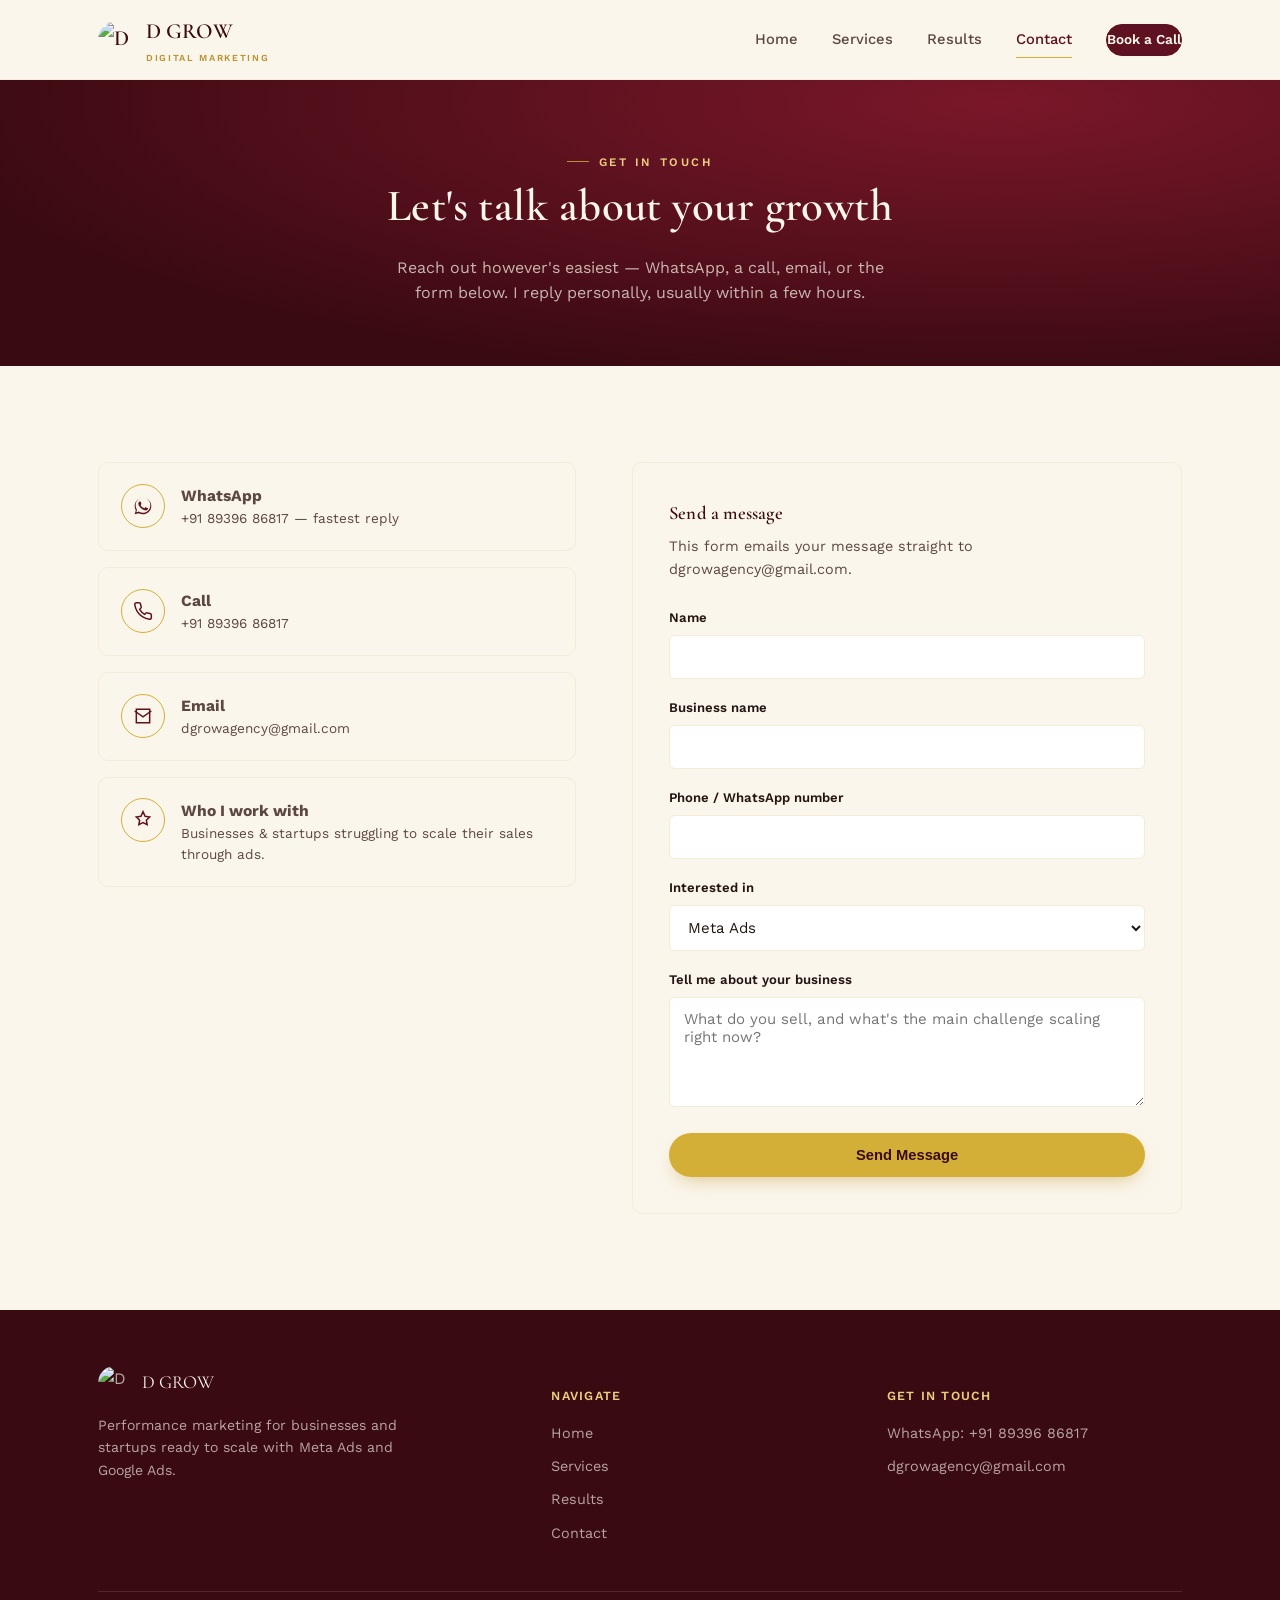
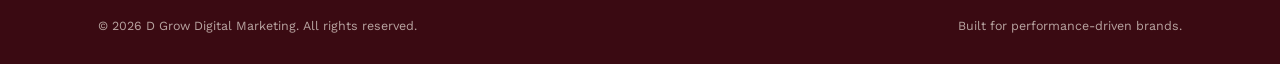
==== contact.html @ 4735f6be "Add files via upload" ====
<!DOCTYPE html>
<html lang="en">
<head>
<meta charset="UTF-8">
<meta name="viewport" content="width=device-width, initial-scale=1.0">
<title>Contact — D Grow Digital Marketing</title>
<meta name="description" content="Get in touch with D Grow for Meta Ads and Google Ads management — WhatsApp, call, email, or send a message.">
<link rel="icon" href="assets/logo.jpg">
<link rel="preconnect" href="https://fonts.googleapis.com">
<link rel="preconnect" href="https://fonts.gstatic.com" crossorigin>
<link href="https://fonts.googleapis.com/css2?family=Cormorant+Garamond:ital,wght@0,500;0,600;0,700;1,500&family=Work+Sans:wght@400;500;600;700&display=swap" rel="stylesheet">
<link rel="stylesheet" href="styles.css">
<style>
  .contact-wrap{ display:grid; grid-template-columns:1fr 1.15fr; gap:56px; align-items:flex-start; }
  .contact-options{ display:grid; gap:16px; }
  .option-card{
    display:flex; align-items:center; gap:16px;
    padding:20px 22px; border-radius:var(--radius-m);
    border:1px solid var(--ivory-100); background:var(--ivory-50);
    transition:border-color .18s var(--ease), transform .18s var(--ease);
  }
  .option-card:hover{ border-color:var(--gold-400); transform:translateY(-2px); }
  .option-card .ic{
    width:44px; height:44px; border-radius:50%;
    border:1px solid var(--gold-400); flex-shrink:0;
    display:flex; align-items:center; justify-content:center; color:var(--maroon-800);
  }
  .option-card .ic svg{ width:20px; height:20px; }
  .option-card b{ display:block; font-size:.98rem; }
  .option-card span{ font-size:.85rem; color:var(--ink-600); }
  .form-card{
    background:var(--ivory-50); border:1px solid var(--ivory-100);
    border-radius:var(--radius-m); padding:36px;
  }
  .field{ margin-bottom:18px; }
  .field label{ display:block; font-size:.82rem; font-weight:600; margin-bottom:7px; color:var(--ink-900); }
  .field input, .field select, .field textarea{
    width:100%; padding:12px 14px; border-radius:6px;
    border:1px solid var(--ivory-100); background:#fff;
    font-family:var(--sans); font-size:.94rem; color:var(--ink-900);
  }
  .field input:focus, .field select:focus, .field textarea:focus{
    outline:none; border-color:var(--gold-400);
  }
  .field textarea{ resize:vertical; min-height:110px; }
  @media (max-width:860px){ .contact-wrap{ grid-template-columns:1fr; } }
</style>
</head>
<body>

<header class="site-header">
  <nav class="nav">
    <a href="index.html" class="brand">
      <img src="assets/logo.jpg" alt="D Grow logo">
      <span>D GROW<span class="sub">Digital Marketing</span></span>
    </a>
    <button class="nav-toggle" aria-label="Toggle menu" aria-expanded="false">
      <span></span><span></span><span></span>
    </button>
    <div class="nav-links">
      <a href="index.html">Home</a>
      <a href="services.html">Services</a>
      <a href="results.html">Results</a>
      <a href="contact.html" aria-current="page">Contact</a>
      <a href="contact.html" class="nav-cta">Book a Call</a>
    </div>
  </nav>
</header>

<main>

  <section class="page-hero">
    <div class="container">
      <span class="eyebrow" style="color:var(--gold-300)">Get In Touch</span>
      <h1>Let's talk about your growth</h1>
      <p>Reach out however's easiest — WhatsApp, a call, email, or the form below. I reply personally, usually within a few hours.</p>
    </div>
  </section>

  <section class="section section-ivory">
    <div class="container contact-wrap">

      <div class="reveal">
        <div class="contact-options">
          <a class="option-card" href="https://wa.me/918939686817" target="_blank" rel="noopener">
            <span class="ic"><svg viewBox="0 0 24 24" fill="currentColor"><path d="M17.5 14.4c-.3-.2-1.7-.9-2-1-.3-.1-.5-.2-.7.1-.2.3-.8 1-.9 1.2-.2.2-.3.2-.6.1-.3-.2-1.3-.5-2.4-1.5-.9-.8-1.5-1.8-1.7-2.1-.2-.3 0-.5.1-.6.1-.1.3-.3.4-.5.1-.2.2-.3.3-.5.1-.2 0-.4 0-.5C10 9 9.4 7.6 9.2 7c-.2-.5-.4-.5-.6-.5h-.5c-.2 0-.5.1-.7.4-.3.3-1 1-1 2.4s1 2.8 1.2 3c.1.2 2 3 4.8 4.3.7.3 1.2.5 1.6.6.7.2 1.3.2 1.8.1.5-.1 1.7-.7 1.9-1.4.2-.7.2-1.2.2-1.4-.1-.1-.3-.2-.6-.3z"/><path d="M12 2C6.5 2 2 6.5 2 12c0 1.9.5 3.6 1.4 5.2L2 22l4.9-1.3C8.5 21.5 10.2 22 12 22c5.5 0 10-4.5 10-10S17.5 2 12 2zm0 18.2c-1.7 0-3.3-.5-4.6-1.3l-.3-.2-3.2.8.9-3.1-.2-.3C3.7 14 3.2 12.5 3.2 11 3.2 6.1 7.1 2.2 12 2.2S20.8 6.1 20.8 11 16.9 20.2 12 20.2z"/></svg></span>
            <span><b>WhatsApp</b><span>+91 89396 86817 — fastest reply</span></span>
          </a>
          <a class="option-card" href="tel:+918939686817">
            <span class="ic"><svg viewBox="0 0 24 24" fill="none" stroke="currentColor" stroke-width="1.8"><path d="M22 16.9v3a2 2 0 0 1-2.2 2 19.8 19.8 0 0 1-8.6-3.1 19.5 19.5 0 0 1-6-6 19.8 19.8 0 0 1-3.1-8.7A2 2 0 0 1 4.1 2h3a2 2 0 0 1 2 1.7c.1 1 .3 2 .7 2.9a2 2 0 0 1-.5 2.1L8 10a16 16 0 0 0 6 6l1.3-1.3a2 2 0 0 1 2.1-.5c.9.4 1.9.6 2.9.7a2 2 0 0 1 1.7 2z"/></svg></span>
            <span><b>Call</b><span>+91 89396 86817</span></span>
          </a>
          <a class="option-card" href="mailto:dgrowagency@gmail.com">
            <span class="ic"><svg viewBox="0 0 24 24" fill="none" stroke="currentColor" stroke-width="1.8"><path d="M4 4h16v16H4z"/><path d="M22 6l-10 7L2 6"/></svg></span>
            <span><b>Email</b><span>dgrowagency@gmail.com</span></span>
          </a>
          <div class="option-card" style="align-items:flex-start;">
            <span class="ic"><svg viewBox="0 0 24 24" fill="none" stroke="currentColor" stroke-width="1.8"><path d="M12 2l2.5 5.5L20 8.3l-4 3.9 1 5.5-5-2.6-5 2.6 1-5.5-4-3.9 5.5-.8z"/></svg></span>
            <span><b>Who I work with</b><span>Businesses &amp; startups struggling to scale their sales through ads.</span></span>
          </div>
        </div>
      </div>

      <div class="form-card reveal">
        <h3 style="margin-bottom:6px;">Send a message</h3>
        <p style="color:var(--ink-600); font-size:.9rem; margin-bottom:26px;">This form emails your message straight to dgrowagency@gmail.com.</p>

        <form action="https://formsubmit.co/dgrowagency@gmail.com" method="POST">
          <input type="hidden" name="_subject" value="New enquiry from D Grow website">
          <input type="hidden" name="_template" value="box">
          <input type="hidden" name="_captcha" value="false">
          <input type="hidden" name="_next" value="contact.html?sent=true">

          <div class="field">
            <label for="name">Name</label>
            <input type="text" id="name" name="Name" required>
          </div>
          <div class="field">
            <label for="business">Business name</label>
            <input type="text" id="business" name="Business Name">
          </div>
          <div class="field">
            <label for="phone">Phone / WhatsApp number</label>
            <input type="tel" id="phone" name="Phone" required>
          </div>
          <div class="field">
            <label for="channel">Interested in</label>
            <select id="channel" name="Interested In">
              <option>Meta Ads</option>
              <option>Google Ads</option>
              <option>Both / Not sure yet</option>
            </select>
          </div>
          <div class="field">
            <label for="message">Tell me about your business</label>
            <textarea id="message" name="Message" placeholder="What do you sell, and what's the main challenge scaling right now?" required></textarea>
          </div>
          <button type="submit" class="btn btn-primary" style="width:100%;">Send Message</button>
        </form>
      </div>

    </div>
  </section>

</main>

<footer class="site-footer">
  <div class="container">
    <div class="footer-grid">
      <div>
        <div class="footer-brand">
          <img src="assets/logo.jpg" alt="D Grow logo">
          <span>D GROW</span>
        </div>
        <p style="max-width:34ch; font-size:.88rem;">Performance marketing for businesses and startups ready to scale with Meta Ads and Google Ads.</p>
      </div>
      <div class="footer-col">
        <h5>Navigate</h5>
        <a href="index.html">Home</a>
        <a href="services.html">Services</a>
        <a href="results.html">Results</a>
        <a href="contact.html">Contact</a>
      </div>
      <div class="footer-col">
        <h5>Get In Touch</h5>
        <a href="https://wa.me/918939686817" target="_blank" rel="noopener">WhatsApp: +91 89396 86817</a>
        <a href="mailto:dgrowagency@gmail.com">dgrowagency@gmail.com</a>
      </div>
    </div>
    <div class="footer-bottom">
      <span>© 2026 D Grow Digital Marketing. All rights reserved.</span>
      <span>Built for performance-driven brands.</span>
    </div>
  </div>
</footer>

<script src="script.js"></script>
</body>
</html>
---- styles.css ----
/* ============================================================
   D GROW — Digital Marketing
   Design tokens
   ============================================================ */
:root{
  --maroon-950:#3A0A12;
  --maroon-800:#5E1120;
  --maroon-700:#7A1729;
  --maroon-600:#93223A;
  --gold-500:#B9922F;
  --gold-400:#D4AF37;
  --gold-300:#E9CE7F;
  --ivory-50:#FBF6EC;
  --ivory-100:#F4EBD9;
  --ink-900:#241512;
  --ink-600:#5C4842;
  --ink-400:#8A7770;

  --serif: "Cormorant Garamond", "Times New Roman", serif;
  --sans: "Work Sans", "Segoe UI", sans-serif;

  --radius-s: 4px;
  --radius-m: 10px;
  --container: 1140px;

  --ease: cubic-bezier(.22,.68,.29,1);
}

*,*::before,*::after{box-sizing:border-box;}
html{scroll-behavior:smooth;}
body{
  margin:0;
  background:var(--ivory-50);
  color:var(--ink-900);
  font-family:var(--sans);
  font-size:16px;
  line-height:1.6;
  -webkit-font-smoothing:antialiased;
}
img{max-width:100%;display:block;}
a{color:inherit;text-decoration:none;}
ul{margin:0;padding:0;list-style:none;}
h1,h2,h3,h4{
  font-family:var(--serif);
  font-weight:600;
  margin:0 0 .5em;
  color:var(--maroon-950);
  letter-spacing:.01em;
}
p{margin:0 0 1em;}
.container{
  max-width:var(--container);
  margin:0 auto;
  padding:0 28px;
}
.eyebrow{
  font-family:var(--sans);
  font-size:.72rem;
  font-weight:600;
  letter-spacing:.22em;
  text-transform:uppercase;
  color:var(--gold-500);
  display:inline-flex;
  align-items:center;
  gap:10px;
}
.eyebrow::before{
  content:"";
  width:22px;height:1px;
  background:var(--gold-500);
  display:inline-block;
}
:focus-visible{
  outline:2px solid var(--gold-400);
  outline-offset:3px;
}
@media (prefers-reduced-motion: reduce){
  *{animation-duration:.001ms !important; animation-iteration-count:1 !important; transition-duration:.001ms !important; scroll-behavior:auto !important;}
}

/* ============ Ring motif (the signature element) ============ */
.ring{
  border-radius:50%;
  border:1px solid var(--gold-400);
}
.ring-divider{
  width:34px;height:34px;
  margin:0 auto 22px;
  position:relative;
}
.ring-divider::before{
  content:"";
  position:absolute; inset:0;
  border-radius:50%;
  border:1px solid var(--gold-400);
}
.ring-divider::after{
  content:"";
  position:absolute;
  left:50%; top:-9px;
  transform:translateX(-50%);
  width:0;height:0;
  border-left:5px solid transparent;
  border-right:5px solid transparent;
  border-bottom:8px solid var(--gold-400);
}

/* ============================================================
   Navigation
   ============================================================ */
.site-header{
  position:sticky; top:0; z-index:100;
  background:rgba(251,246,236,.92);
  backdrop-filter:blur(8px);
  border-bottom:1px solid var(--ivory-100);
}
.nav{
  display:flex; align-items:center; justify-content:space-between;
  padding:14px 28px;
  max-width:var(--container);
  margin:0 auto;
}
.brand{
  display:flex; align-items:center; gap:10px;
  font-family:var(--serif);
  font-weight:600;
  font-size:1.35rem;
  color:var(--maroon-950);
}
.brand img{
  width:38px; height:38px;
  border-radius:50%;
}
.brand span.sub{
  display:block;
  font-family:var(--sans);
  font-size:.58rem;
  letter-spacing:.18em;
  text-transform:uppercase;
  color:var(--gold-500);
  font-weight:600;
  margin-top:2px;
}
.nav-links{
  display:flex; align-items:center; gap:34px;
}
.nav-links a{
  font-size:.92rem;
  font-weight:500;
  color:var(--ink-600);
  position:relative;
  padding:4px 0;
  transition:color .2s var(--ease);
}
.nav-links a:hover, .nav-links a[aria-current="page"]{color:var(--maroon-800);}
.nav-links a[aria-current="page"]::after{
  content:"";
  position:absolute; left:0; right:0; bottom:-3px;
  height:1px; background:var(--gold-400);
}
.nav-cta{
  background:var(--maroon-800);
  color:var(--ivory-50) !important;
  padding:9px 20px;
  border-radius:100px;
  font-size:.85rem !important;
  font-weight:600 !important;
  border:1px solid var(--maroon-800);
  transition:background .2s var(--ease), color .2s var(--ease);
}
.nav-cta:hover{background:transparent; color:var(--maroon-800) !important;}
.nav-toggle{
  display:none;
  background:none; border:none; cursor:pointer;
  padding:6px;
}
.nav-toggle span{
  display:block; width:22px; height:2px; background:var(--maroon-950);
  margin:5px 0; transition:transform .2s, opacity .2s;
}

@media (max-width: 860px){
  .nav-links{
    position:fixed; top:68px; left:0; right:0;
    background:var(--ivory-50);
    flex-direction:column;
    align-items:flex-start;
    gap:0;
    padding:10px 28px 26px;
    border-bottom:1px solid var(--ivory-100);
    transform:translateY(-8px);
    opacity:0;
    pointer-events:none;
    transition:opacity .2s var(--ease), transform .2s var(--ease);
  }
  .nav-links.open{opacity:1; transform:translateY(0); pointer-events:auto;}
  .nav-links a{padding:12px 0; width:100%;}
  .nav-cta{margin-top:8px;}
  .nav-toggle{display:block;}
}

/* ============================================================
   Buttons & contact cluster
   ============================================================ */
.btn{
  display:inline-flex; align-items:center; justify-content:center; gap:8px;
  padding:13px 26px;
  border-radius:100px;
  font-weight:600; font-size:.92rem;
  border:1px solid transparent;
  cursor:pointer;
  transition:transform .18s var(--ease), background .18s var(--ease), color .18s var(--ease), box-shadow .18s var(--ease);
}
.btn-primary{
  background:var(--gold-400); color:var(--maroon-950);
  box-shadow:0 8px 20px -8px rgba(180,140,30,.55);
}
.btn-primary:hover{transform:translateY(-2px); box-shadow:0 12px 24px -8px rgba(180,140,30,.65);}
.btn-outline{
  background:transparent; color:var(--ivory-50);
  border-color:rgba(251,246,236,.5);
}
.btn-outline:hover{border-color:var(--gold-400); color:var(--gold-300); transform:translateY(-2px);}
.btn-outline-dark{
  background:transparent; color:var(--maroon-800);
  border-color:var(--maroon-800);
}
.btn-outline-dark:hover{background:var(--maroon-800); color:var(--ivory-50);}

.contact-cluster{
  display:flex; flex-wrap:wrap; gap:12px;
}
.contact-chip{
  display:inline-flex; align-items:center; gap:9px;
  padding:11px 18px;
  border-radius:100px;
  font-size:.85rem; font-weight:600;
  border:1px solid var(--ivory-100);
  background:var(--ivory-50);
  color:var(--ink-900);
  transition:border-color .18s var(--ease), transform .18s var(--ease);
}
.contact-chip:hover{border-color:var(--gold-400); transform:translateY(-2px);}
.contact-chip svg{width:18px; height:18px; flex-shrink:0;}
.contact-chip.on-dark{
  background:rgba(251,246,236,.06);
  border-color:rgba(251,246,236,.25);
  color:var(--ivory-50);
}
.contact-chip.on-dark:hover{border-color:var(--gold-400);}

/* ============================================================
   Hero
   ============================================================ */
.hero{
  position:relative;
  background:radial-gradient(120% 140% at 78% 8%, var(--maroon-700) 0%, var(--maroon-800) 42%, var(--maroon-950) 100%);
  color:var(--ivory-50);
  overflow:hidden;
  padding:76px 0 90px;
}
.hero-grid{
  display:grid;
  grid-template-columns:1.15fr .85fr;
  gap:48px;
  align-items:center;
}
.hero h1{
  color:var(--ivory-50);
  font-size:clamp(2.4rem, 4.6vw, 3.6rem);
  line-height:1.08;
  margin:18px 0 20px;
}
.hero h1 em{
  font-style:italic;
  color:var(--gold-300);
}
.hero p.lead{
  color:rgba(251,246,236,.78);
  font-size:1.08rem;
  max-width:46ch;
  margin-bottom:30px;
}
.hero-actions{
  display:flex; gap:14px; flex-wrap:wrap;
  margin-bottom:40px;
}
.hero-stats{
  display:flex; gap:36px; flex-wrap:wrap;
}
.hero-stats .stat b{
  display:block;
  font-family:var(--serif);
  font-size:1.7rem;
  color:var(--gold-300);
}
.hero-stats .stat span{
  font-size:.78rem;
  color:rgba(251,246,236,.65);
  letter-spacing:.03em;
}
.hero-emblem{
  position:relative;
  aspect-ratio:1/1;
  max-width:380px;
  margin:0 auto;
  display:flex; align-items:center; justify-content:center;
}
.hero-emblem .ring-outer{
  position:absolute; inset:0;
  border-radius:50%;
  border:1px solid rgba(212,175,55,.35);
  animation:spin 60s linear infinite;
}
.hero-emblem .ring-outer::before,
.hero-emblem .ring-outer::after{
  content:"";
  position:absolute;
  width:6px; height:6px;
  border-radius:50%;
  background:var(--gold-400);
}
.hero-emblem .ring-outer::before{ top:-3px; left:calc(50% - 3px); }
.hero-emblem .ring-outer::after{ bottom:-3px; left:calc(50% - 3px); }
.hero-emblem .ring-inner{
  position:absolute; inset:34px;
  border-radius:50%;
  border:1px solid rgba(212,175,55,.5);
}
.hero-emblem img{
  width:64%; border-radius:50%;
  box-shadow:0 20px 60px -18px rgba(0,0,0,.6);
  border:1px solid rgba(212,175,55,.4);
}
@keyframes spin{ to{ transform:rotate(360deg); } }

@media (max-width: 900px){
  .hero-grid{grid-template-columns:1fr; gap:44px;}
  .hero-emblem{order:-1; max-width:220px;}
}

/* ============================================================
   Sections (generic)
   ============================================================ */
.section{ padding:96px 0; }
.section-ivory{ background:var(--ivory-50); }
.section-tint{ background:var(--ivory-100); }
.section-maroon{ background:var(--maroon-950); color:var(--ivory-50); }
.section-maroon h2, .section-maroon h3{ color:var(--ivory-50); }
.section-head{
  text-align:center;
  max-width:640px;
  margin:0 auto 56px;
}
.section-head h2{ font-size:clamp(1.9rem, 3.2vw, 2.5rem); }
.section-head p{ color:var(--ink-600); }
.section-maroon .section-head p{ color:rgba(251,246,236,.72); }

/* ============================================================
   About
   ============================================================ */
.about-grid{
  display:grid;
  grid-template-columns:.85fr 1.15fr;
  gap:56px;
  align-items:center;
}
.about-portrait{
  position:relative;
  max-width:320px;
}
.about-portrait .frame{
  border:1px solid var(--gold-400);
  border-radius:var(--radius-m);
  padding:14px;
}
.about-portrait .frame-inner{
  background:var(--maroon-900, var(--maroon-800));
  border-radius:6px;
  aspect-ratio:4/5;
  display:flex; align-items:center; justify-content:center;
  overflow:hidden;
}
.about-portrait .frame-inner img{ width:60%; opacity:.92; }
.about-copy .eyebrow{ margin-bottom:16px; }
.about-copy h2{ font-size:clamp(1.8rem,3vw,2.3rem); margin-bottom:18px; }
.about-copy p{ color:var(--ink-600); }
.about-points{ margin-top:24px; display:grid; gap:12px; }
.about-points li{
  display:flex; gap:12px; align-items:flex-start;
  font-size:.95rem; color:var(--ink-900);
}
.about-points li::before{
  content:""; flex-shrink:0; margin-top:7px;
  width:6px; height:6px; border-radius:50%;
  background:var(--gold-400);
}
@media (max-width:860px){
  .about-grid{grid-template-columns:1fr;}
  .about-portrait{margin:0 auto;}
}

/* ============================================================
   Services
   ============================================================ */
.services-grid{
  display:grid;
  grid-template-columns:repeat(2,1fr);
  gap:28px;
}
.service-card{
  background:var(--ivory-50);
  border:1px solid var(--ivory-100);
  border-radius:var(--radius-m);
  padding:40px 34px;
  position:relative;
  transition:transform .22s var(--ease), box-shadow .22s var(--ease), border-color .22s var(--ease);
}
.service-card:hover{
  transform:translateY(-4px);
  border-color:var(--gold-400);
  box-shadow:0 22px 44px -26px rgba(58,10,18,.35);
}
.service-card .num{
  font-family:var(--serif);
  font-size:.85rem;
  color:var(--gold-500);
  letter-spacing:.08em;
}
.service-card h3{ margin:14px 0 12px; font-size:1.4rem; }
.service-card p{ color:var(--ink-600); font-size:.95rem; }
.service-card ul{ margin-top:16px; display:grid; gap:9px; }
.service-card ul li{
  font-size:.88rem; color:var(--ink-900);
  display:flex; gap:9px; align-items:flex-start;
}
.service-card ul li::before{
  content:"—"; color:var(--gold-500); flex-shrink:0;
}
@media (max-width:760px){ .services-grid{grid-template-columns:1fr;} }

/* Process steps (legit sequence) */
.process{
  display:grid;
  grid-template-columns:repeat(3,1fr);
  gap:32px;
  margin-top:64px;
}
.process-step{ text-align:center; position:relative; }
.process-step .badge{
  width:52px; height:52px;
  border-radius:50%;
  border:1px solid var(--gold-400);
  display:flex; align-items:center; justify-content:center;
  margin:0 auto 18px;
  font-family:var(--serif); font-size:1.1rem; color:var(--gold-400);
}
.process-step h4{ font-size:1.1rem; margin-bottom:8px; }
.process-step p{ font-size:.88rem; color:rgba(251,246,236,.7); }
@media (max-width:760px){ .process{grid-template-columns:1fr; gap:40px;} }

/* ============================================================
   Testimonials
   ============================================================ */
.testi-grid{
  display:grid;
  grid-template-columns:repeat(3,1fr);
  gap:26px;
}
.testi-card{
  background:var(--ivory-100);
  border-radius:var(--radius-m);
  padding:30px 28px;
}
.testi-card .stars{ color:var(--gold-500); font-size:.9rem; margin-bottom:14px; letter-spacing:.15em; }
.testi-card p{ font-size:.94rem; color:var(--ink-900); font-style:italic; }
.testi-card .who{ margin-top:18px; display:flex; align-items:center; gap:10px; }
.testi-card .who .dot{
  width:34px; height:34px; border-radius:50%;
  background:var(--maroon-800); color:var(--gold-300);
  display:flex; align-items:center; justify-content:center;
  font-family:var(--serif); font-size:.9rem;
}
.testi-card .who b{ display:block; font-size:.88rem; }
.testi-card .who span{ font-size:.76rem; color:var(--ink-600); }
@media (max-width:900px){ .testi-grid{grid-template-columns:1fr;} }

/* ============================================================
   Results gallery
   ============================================================ */
.results-toolbar{
  display:flex; justify-content:space-between; align-items:flex-end;
  gap:20px; margin-bottom:44px; flex-wrap:wrap;
}
.results-grid{
  display:grid;
  grid-template-columns:repeat(3,1fr);
  gap:26px;
}
.result-card{
  background:var(--ivory-50);
  border:1px solid var(--ivory-100);
  border-radius:var(--radius-m);
  overflow:hidden;
  transition:transform .22s var(--ease), box-shadow .22s var(--ease);
}
.result-card:hover{ transform:translateY(-4px); box-shadow:0 22px 44px -26px rgba(58,10,18,.3); }
.result-card .shot{
  aspect-ratio:16/10;
  background:var(--ivory-100);
  display:flex; align-items:center; justify-content:center;
  overflow:hidden;
  border-bottom:1px solid var(--ivory-100);
}
.result-card .shot img{ width:100%; height:100%; object-fit:cover; }
.result-card .shot.placeholder{
  flex-direction:column; gap:8px;
  color:var(--ink-400); font-size:.78rem; text-align:center; padding:20px;
}
.result-card .shot.placeholder svg{ width:30px; height:30px; opacity:.5; }
.result-card .meta{ padding:20px 22px; }
.result-card .meta .tag{
  font-size:.7rem; letter-spacing:.1em; text-transform:uppercase;
  color:var(--gold-500); font-weight:600; margin-bottom:6px; display:block;
}
.result-card .meta h4{ font-size:1.05rem; margin-bottom:6px; }
.result-card .meta p{ font-size:.85rem; color:var(--ink-600); margin-bottom:0; }
.result-add{
  border:1px dashed var(--gold-400);
  border-radius:var(--radius-m);
  display:flex; flex-direction:column; align-items:center; justify-content:center;
  gap:10px; padding:40px 20px; text-align:center;
  color:var(--ink-600); font-size:.85rem;
  min-height:220px;
}
.result-add svg{ width:26px; height:26px; color:var(--gold-500); }
@media (max-width:900px){ .results-grid{grid-template-columns:1fr 1fr;} }
@media (max-width:620px){ .results-grid{grid-template-columns:1fr;} }

/* ============================================================
   CTA band
   ============================================================ */
.cta-band{
  position:relative;
  background:radial-gradient(120% 160% at 20% 0%, var(--maroon-700) 0%, var(--maroon-950) 70%);
  color:var(--ivory-50);
  padding:80px 0;
  text-align:center;
  overflow:hidden;
}
.cta-band h2{ color:var(--ivory-50); font-size:clamp(1.9rem,3.4vw,2.6rem); margin-bottom:14px; }
.cta-band p{ color:rgba(251,246,236,.75); max-width:52ch; margin:0 auto 34px; }
.cta-band .contact-cluster{ justify-content:center; }

/* ============================================================
   Footer
   ============================================================ */
.site-footer{
  background:var(--maroon-950);
  color:rgba(251,246,236,.65);
  padding:56px 0 28px;
}
.footer-grid{
  display:grid;
  grid-template-columns:1.4fr 1fr 1fr;
  gap:40px;
  padding-bottom:36px;
  border-bottom:1px solid rgba(251,246,236,.12);
}
.footer-brand{ display:flex; gap:10px; align-items:center; margin-bottom:14px; }
.footer-brand img{ width:34px; height:34px; border-radius:50%; }
.footer-brand span{ font-family:var(--serif); font-size:1.15rem; color:var(--ivory-50); }
.footer-col h5{
  font-size:.78rem; letter-spacing:.1em; text-transform:uppercase;
  color:var(--gold-300); margin-bottom:16px; font-weight:600;
}
.footer-col a{ display:block; font-size:.9rem; margin-bottom:10px; color:rgba(251,246,236,.65); }
.footer-col a:hover{ color:var(--gold-300); }
.footer-bottom{
  padding-top:24px;
  display:flex; justify-content:space-between; flex-wrap:wrap; gap:10px;
  font-size:.78rem;
}
@media (max-width:760px){ .footer-grid{grid-template-columns:1fr; gap:28px;} }

/* ============================================================
   Reveal-on-scroll
   ============================================================ */
.reveal{ opacity:0; transform:translateY(18px); transition:opacity .6s var(--ease), transform .6s var(--ease); }
.reveal.in{ opacity:1; transform:translateY(0); }

/* ============================================================
   Page hero (inner pages)
   ============================================================ */
.page-hero{
  background:radial-gradient(120% 140% at 78% 8%, var(--maroon-700) 0%, var(--maroon-950) 70%);
  color:var(--ivory-50);
  padding:64px 0 60px;
  text-align:center;
}
.page-hero h1{ color:var(--ivory-50); font-size:clamp(2rem,4vw,2.8rem); margin-bottom:12px; }
.page-hero p{ color:rgba(251,246,236,.72); max-width:52ch; margin:0 auto; }
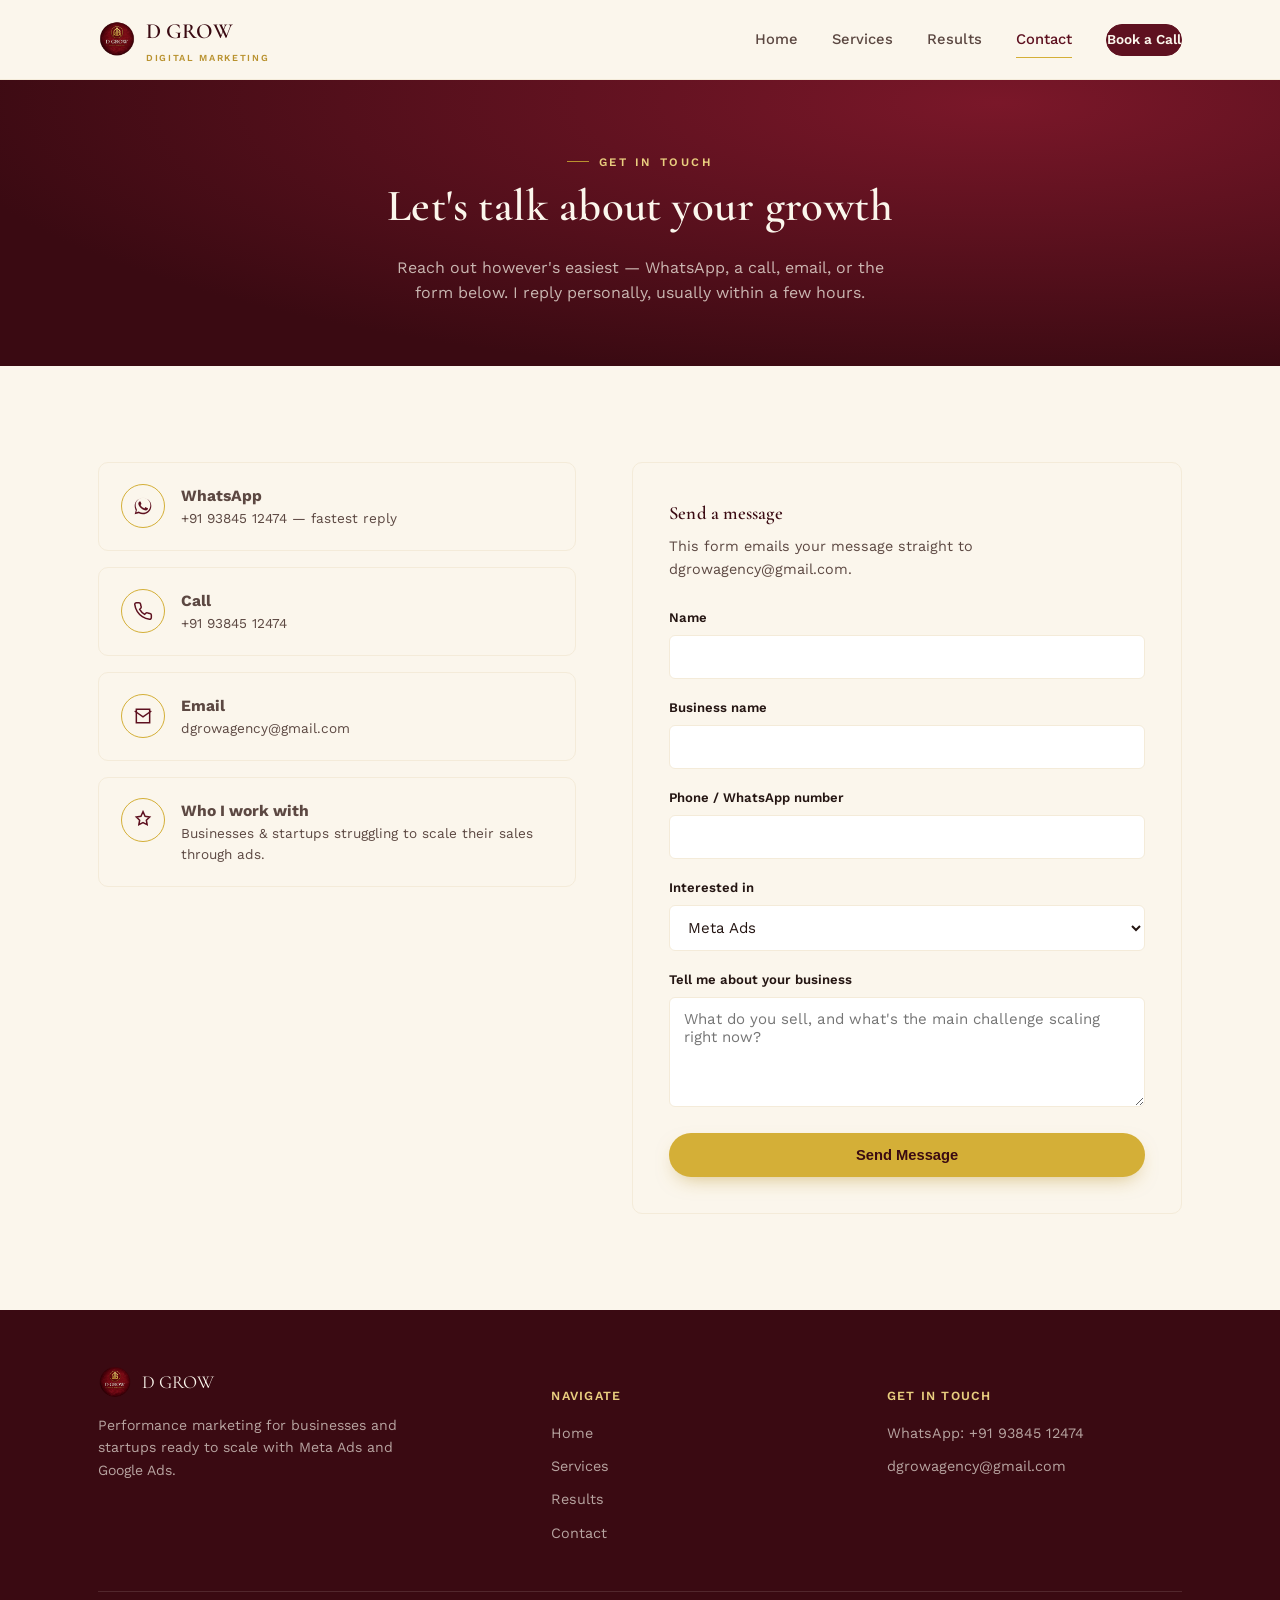
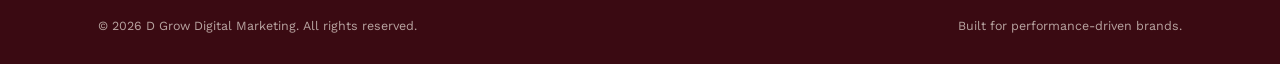
==== commit 96d31fce: "Update WhatsApp and Call contact numbers" ====
--- a/contact.html
+++ b/contact.html
@@ -82,13 +82,13 @@
 
       <div class="reveal">
         <div class="contact-options">
-          <a class="option-card" href="https://wa.me/918939686817" target="_blank" rel="noopener">
+          <a class="option-card" href="https://wa.me/919384512474" target="_blank" rel="noopener">
             <span class="ic"><svg viewBox="0 0 24 24" fill="currentColor"><path d="M17.5 14.4c-.3-.2-1.7-.9-2-1-.3-.1-.5-.2-.7.1-.2.3-.8 1-.9 1.2-.2.2-.3.2-.6.1-.3-.2-1.3-.5-2.4-1.5-.9-.8-1.5-1.8-1.7-2.1-.2-.3 0-.5.1-.6.1-.1.3-.3.4-.5.1-.2.2-.3.3-.5.1-.2 0-.4 0-.5C10 9 9.4 7.6 9.2 7c-.2-.5-.4-.5-.6-.5h-.5c-.2 0-.5.1-.7.4-.3.3-1 1-1 2.4s1 2.8 1.2 3c.1.2 2 3 4.8 4.3.7.3 1.2.5 1.6.6.7.2 1.3.2 1.8.1.5-.1 1.7-.7 1.9-1.4.2-.7.2-1.2.2-1.4-.1-.1-.3-.2-.6-.3z"/><path d="M12 2C6.5 2 2 6.5 2 12c0 1.9.5 3.6 1.4 5.2L2 22l4.9-1.3C8.5 21.5 10.2 22 12 22c5.5 0 10-4.5 10-10S17.5 2 12 2zm0 18.2c-1.7 0-3.3-.5-4.6-1.3l-.3-.2-3.2.8.9-3.1-.2-.3C3.7 14 3.2 12.5 3.2 11 3.2 6.1 7.1 2.2 12 2.2S20.8 6.1 20.8 11 16.9 20.2 12 20.2z"/></svg></span>
-            <span><b>WhatsApp</b><span>+91 89396 86817 — fastest reply</span></span>
+            <span><b>WhatsApp</b><span>+91 93845 12474 — fastest reply</span></span>
           </a>
-          <a class="option-card" href="tel:+918939686817">
+          <a class="option-card" href="tel:+919384512474">
             <span class="ic"><svg viewBox="0 0 24 24" fill="none" stroke="currentColor" stroke-width="1.8"><path d="M22 16.9v3a2 2 0 0 1-2.2 2 19.8 19.8 0 0 1-8.6-3.1 19.5 19.5 0 0 1-6-6 19.8 19.8 0 0 1-3.1-8.7A2 2 0 0 1 4.1 2h3a2 2 0 0 1 2 1.7c.1 1 .3 2 .7 2.9a2 2 0 0 1-.5 2.1L8 10a16 16 0 0 0 6 6l1.3-1.3a2 2 0 0 1 2.1-.5c.9.4 1.9.6 2.9.7a2 2 0 0 1 1.7 2z"/></svg></span>
-            <span><b>Call</b><span>+91 89396 86817</span></span>
+            <span><b>Call</b><span>+91 93845 12474</span></span>
           </a>
           <a class="option-card" href="mailto:dgrowagency@gmail.com">
             <span class="ic"><svg viewBox="0 0 24 24" fill="none" stroke="currentColor" stroke-width="1.8"><path d="M4 4h16v16H4z"/><path d="M22 6l-10 7L2 6"/></svg></span>
@@ -163,7 +163,7 @@
       </div>
       <div class="footer-col">
         <h5>Get In Touch</h5>
-        <a href="https://wa.me/918939686817" target="_blank" rel="noopener">WhatsApp: +91 89396 86817</a>
+        <a href="https://wa.me/919384512474" target="_blank" rel="noopener">WhatsApp: +91 93845 12474</a>
         <a href="mailto:dgrowagency@gmail.com">dgrowagency@gmail.com</a>
       </div>
     </div>
